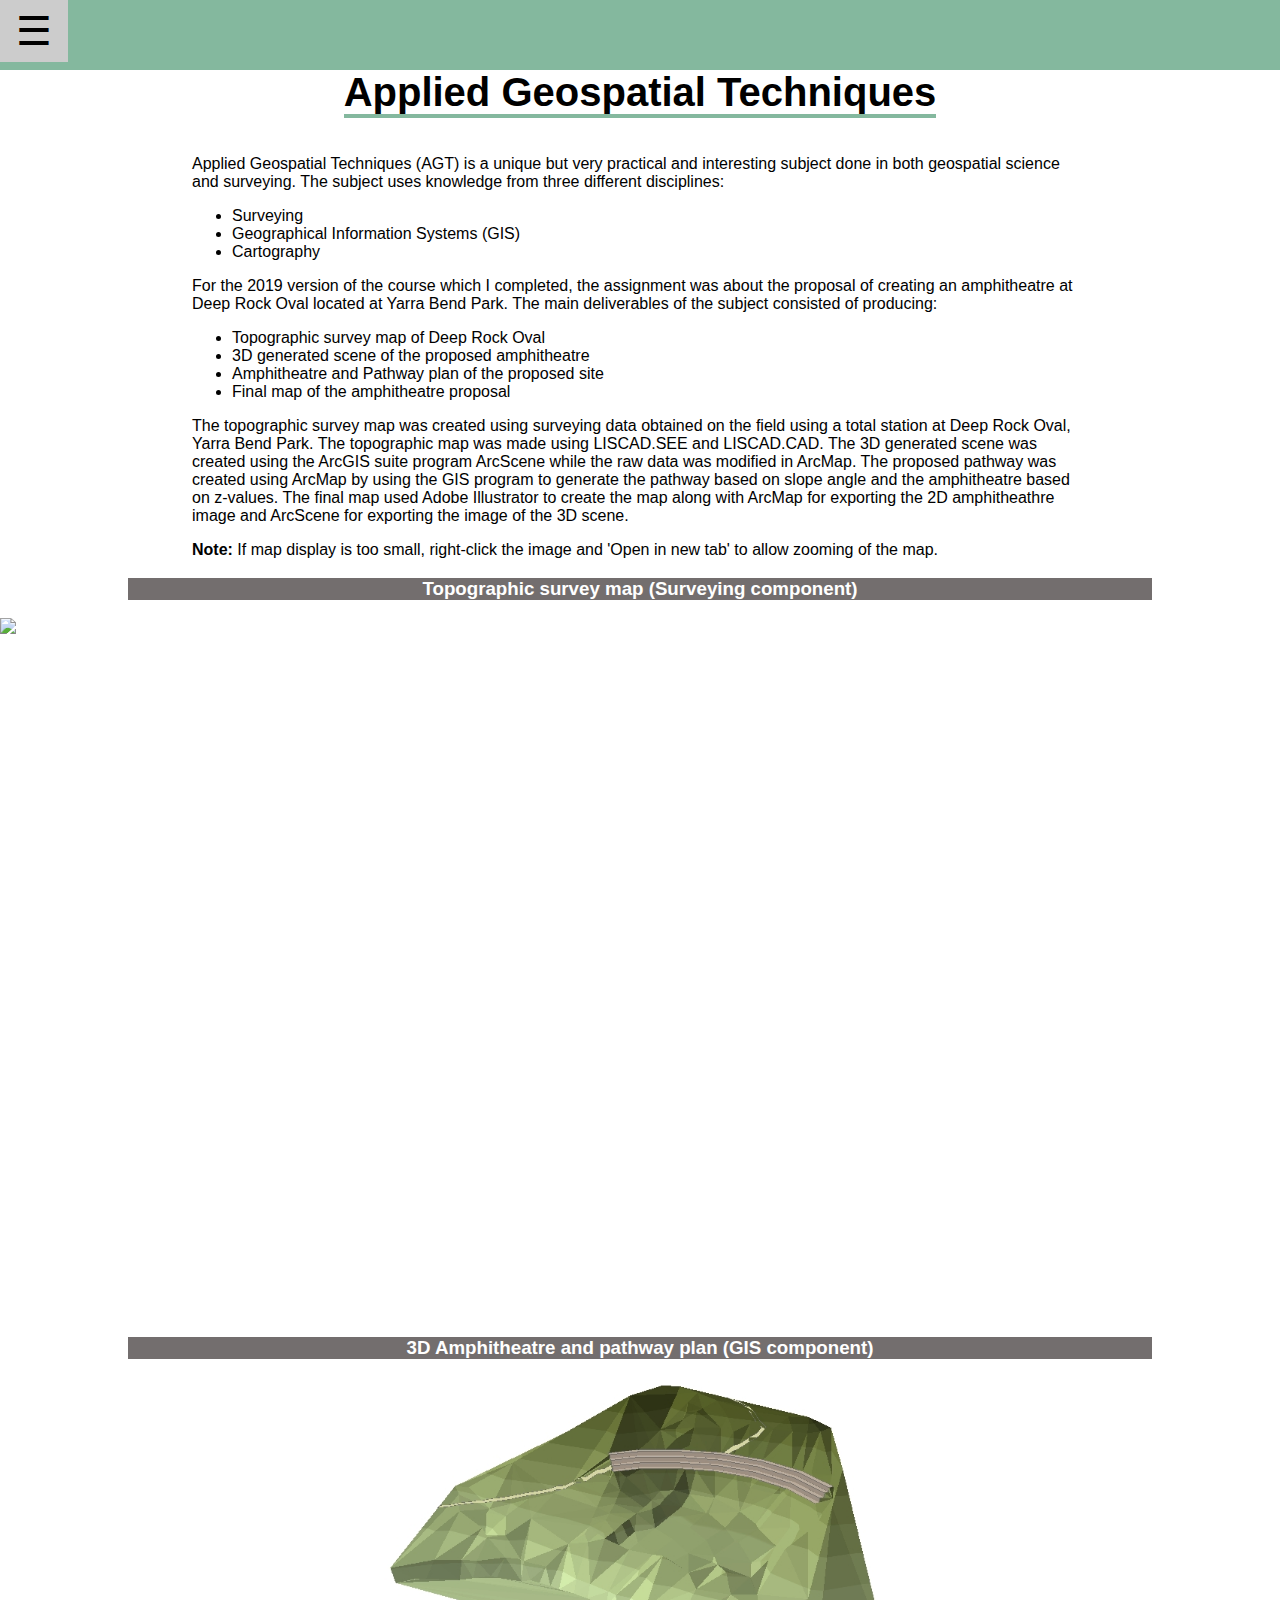
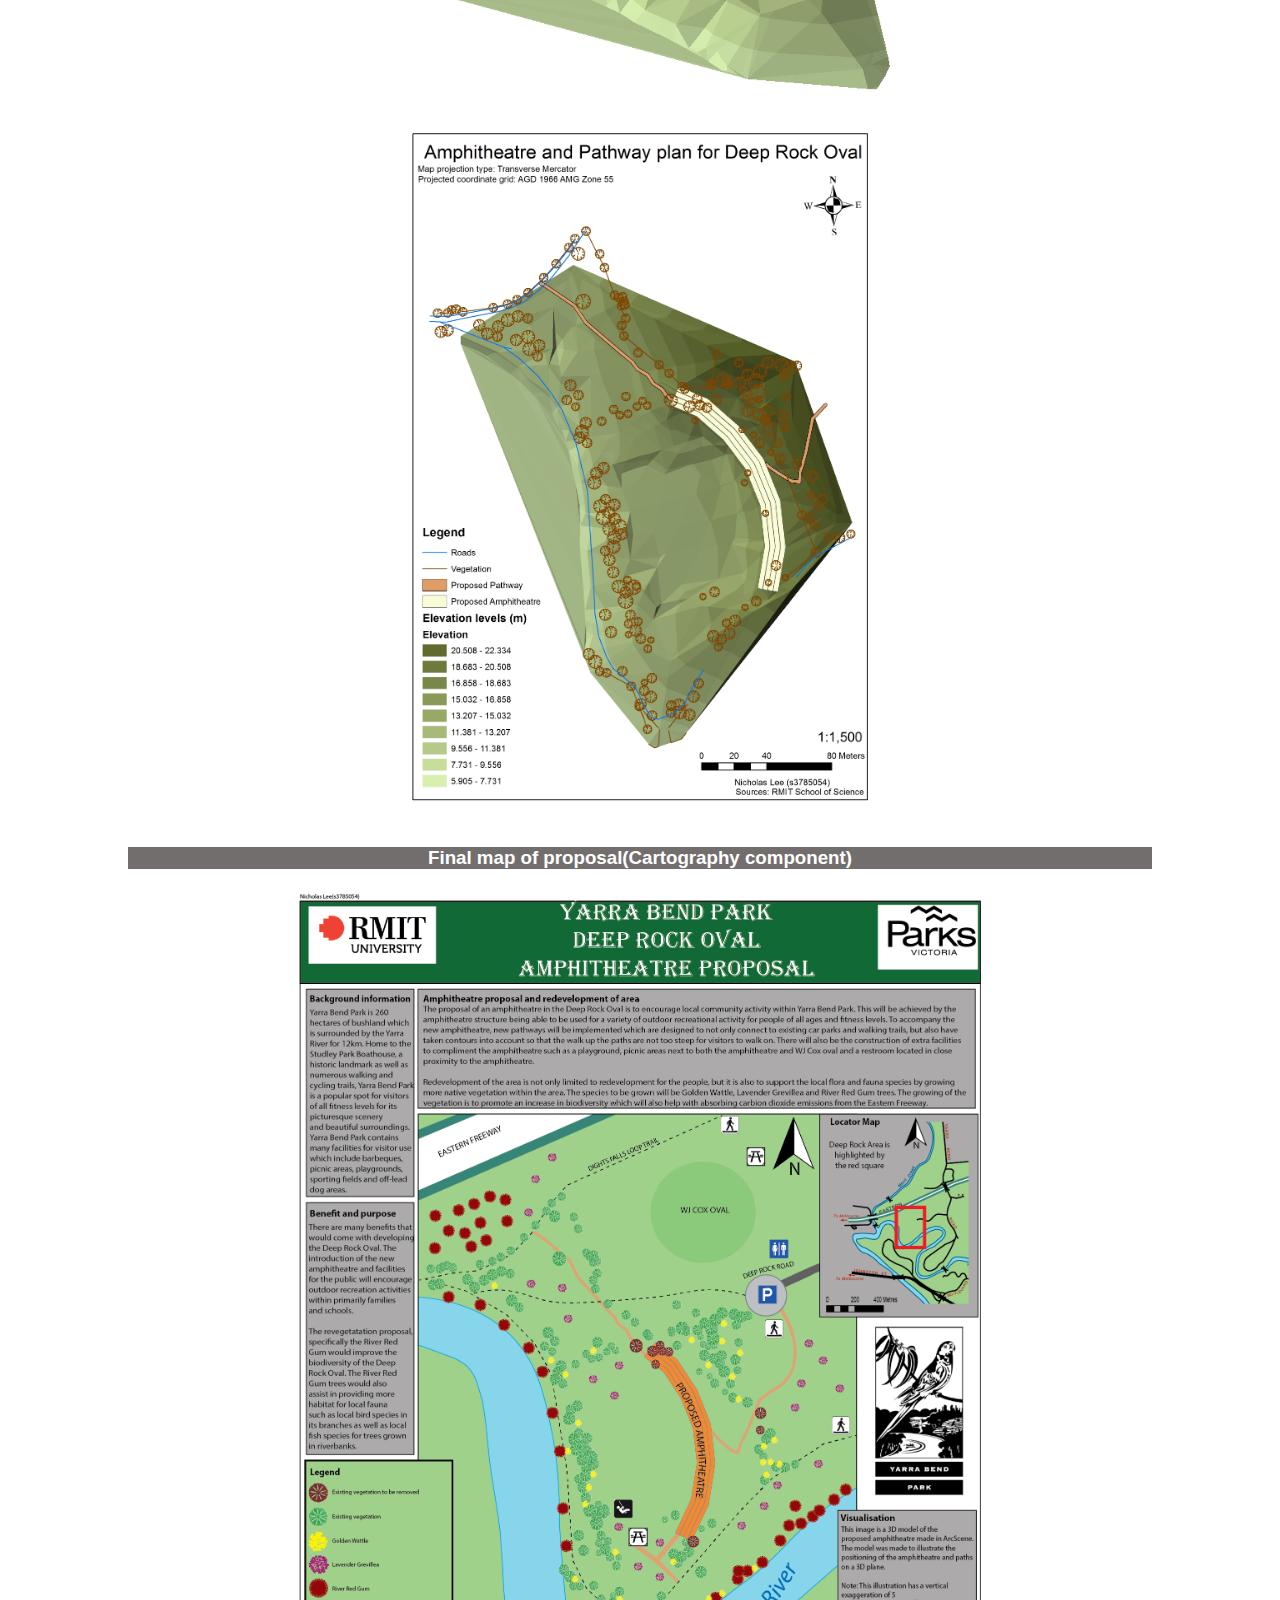
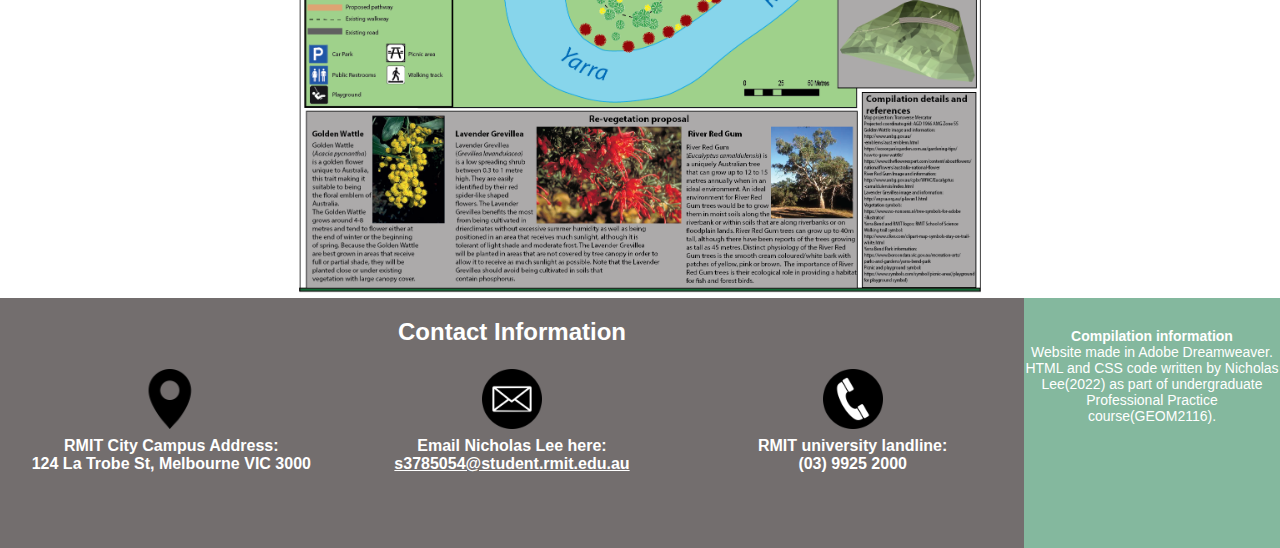
==== AGT.html @ b7602c67 "Initial commit" ====
<!doctype html>
<html>
<head>
<meta charset="utf-8">
<title>Applied Geospatial Techniques</title> <!--Title of page in browser-->
	<link rel="stylesheet" href="assignmentcss.css">
	<link rel="icon" type="image/x-icon" href="favicon.png">
</head>
<body>
	<!--Start of header-->
	<div id="sidebar" class="sidebar-animate-open" style="display:none"> <!--MUST BE AT TOP OF DOCUMENT-->
		<button onclick="close_sidebar()" class="sidebar-menu-button close-sidebar-button">&times;</button>
		<a href="index.html" class="sidebar-menu-button mainbutton">Home</a>
		<a href="AboutPage.html" class="sidebar-menu-button mainbutton">About</a>
		<a href="IndustryExperience.html" class="sidebar-menu-button mainbutton">Industry Experience</a>
		<a class="sidebar-menu-button active mainbutton" onclick="DropdownFunc">Academic Activity &#9660;</a>
			<div id="dropdownlist">
				<a href="AcademicWork.html" class="sidebar-menu-button dropdown-button">Overview</a>
				<a href="MajorProject.html" class="sidebar-menu-button dropdown-button">Geospatial Major Project</a>
				<a href="AGT.html"class="sidebar-menu-button dropdown-button">Applied Geospatial Techniques</a>
				<a href="AdvSIS.html"class="sidebar-menu-button dropdown-button">Advanced SIS</a>
				<a href="Cartography.html" class="sidebar-menu-button dropdown-button">Cartography</a>
				<a href="DistributedMapping.html" class="sidebar-menu-button dropdown-button">Distributed Mapping</a>
				<a href="UAS.html" class="sidebar-menu-button dropdown-button">UAS Operations</a>
			</div>
		<a href="Credits.html" class="sidebar-menu-button mainbutton">Acknowledgements</a>
		<div class="other-sidebar-info">
			<table class="sidebar-contact-table"> 
				<tr>
					<td>
						<a href="https://au.linkedin.com/in/nicholas-lee-097a52230" target="_blank"><img src="linkedin.png" class="sidebar-images"></a>
					</td>
					<td>
						<a href="https://au.linkedin.com/in/nicholas-lee-097a52230" target="_blank">LinkedIn</a>
					</td>
				</tr>
				<tr>
					<td>
						<a href="https://twitter.com/RMIT" target="_blank"><img src="twitter.png" class="sidebar-images"></a>
					</td>
					<td>
						<a href="https://twitter.com/RMIT" target="_blank">Twitter</a>
					</td>
				</tr>
			</table>
			<img src="rmitlogo.png" alt="rmit" class="rmit-NEW">
		</div>
	</div>
	<div class="header">
		<button class="sidebar-menu-button open-sidebar-button" onclick="open_sidebar()">&#9776;</button>
	</div>
	<!--End of header-->

    <!--Title of page-->
    <div class="pagetitle">
        <span class="title-ul">Applied Geospatial Techniques</span>
    </div>
	<div class="academic-intro">
		Applied Geospatial Techniques (AGT) is a unique but very practical and interesting subject done in both geospatial science and surveying. The subject uses 
		knowledge from three different disciplines:
		<ul>
			<li>Surveying</li>
			<li>Geographical Information Systems (GIS)</li>
			<li>Cartography</li>
		</ul>
		<p>
		For the 2019 version of the course which I completed, the assignment was about the proposal of creating an amphitheatre at Deep Rock Oval located at Yarra Bend Park.
		The main deliverables of the subject consisted of producing:
		<ul>
			<li>Topographic survey map of Deep Rock Oval</li>
			<li>3D generated scene of the proposed amphitheatre</li>
			<li>Amphitheatre and Pathway plan of the proposed site</li>
			<li>Final map of the amphitheatre proposal</li>
		</ul>
		</p>
		<p>
			The topographic survey map was created using surveying data obtained on the field using a total station at Deep Rock Oval, Yarra Bend Park.
			The topographic map was made using LISCAD.SEE and LISCAD.CAD. The 3D generated scene was created using the ArcGIS suite program ArcScene while the raw data was
			modified in ArcMap. The proposed pathway was created using ArcMap by using the GIS program to generate the pathway based on slope angle and the amphitheatre
			based on z-values. The final map used Adobe Illustrator to create the map along with ArcMap for exporting the 2D amphitheathre image and ArcScene for 
			exporting the image of the 3D scene.
		</p>
		<p>
			<b>Note:</b> If map display is too small, right-click the image and 'Open in new tab' to allow zooming of the map.
		</p>
	</div>	

	<div class="bar"><h3>Topographic survey map (Surveying component)</h3></div>
	<img src="Academic-Gallery/AGT-CAd.png" class="agt-survey">
	<div class="bar"><h3>3D Amphitheatre and pathway plan (GIS component)</h3></div>
	<img src="Academic-Gallery/AGT-3D-Amphitheatre.png" class="agt-gis">
	<img src="Academic-Gallery/AGT-Amphitheatre.jpg" class="agt-gis">
	<div class="bar"><h3>Final map of proposal(Cartography component)</h3></div>
	<img src="Academic-Gallery/AGT-Map.png" class="agt-carto">
    <div class="footer"> <!--Start of footer-->
		<div class="compilationinformation">
			<b>Compilation information</b>
			<br>Website made in Adobe Dreamweaver.
			<br>HTML and CSS code written by Nicholas Lee(2022) as part of undergraduate Professional Practice course(GEOM2116).
		</div>
		<table class="contacttable">
			<caption><h2>Contact Information</h2></caption>
			<tr>
				<th><img src="mappin.png" alt="pointer" class="contactimages"></th>
				<th><img src="mail.png" alt="email" class="contactimages"></th>
				<th><img src="phone.png" alt="phone" class="contactimages"></th>
			</tr>
			<tr>
				<th>
					RMIT City Campus Address:
					<br>124 La Trobe St, Melbourne VIC 3000</th>
				<th>
					Email Nicholas Lee here:
					<br><a href = "mailto:s3785054@student.rmit.edu.au">s3785054@student.rmit.edu.au</a>
				</th>
				<th>RMIT university landline:
					<br>(03) 9925 2000
				</th>
			</tr>
		</table>
	</div> <!--End of footer-->
</body>
<script> //Code for opening and closing sidebar 
    function open_sidebar() {
      document.getElementById("sidebar").style.display = "block";
    }
    function close_sidebar() {
      document.getElementById("sidebar").style.display = "none";
    }
</script>
</html>
---- assignmentcss.css ----
@charset "utf-8";
/* CSS Document */
body {
	font-family: Lucida Sans Unicode, Lucida Grande, sans-serif;
	margin: 0px;
	/*background-color:rgb(220,220,220);*/
}
.header{ /*Header*/
	background-color: #84b89e;
	height: 70px; /*Original value is 130px*/
	vertical-align: middle;
	overflow: hidden;
	/*border-bottom: 2px solid #574f4f;*/
}
a:link { /*Changes colour of links*/
	color: inherit;
	background-color: transparent;
  }
.rmit{ /*RMIT logo*/
	height: auto;
	width: 220px;
	padding: 30px;
}

/*Navigation SIDEBAR*/
#sidebar{ /*WEBSITE WITHOUT MODIFICATIONS HAS THIS AS AN ID (#) RATHER THAN A COMMENT (.)*/
	height:100%;
	width:250px;
	background-color:#f5f6f7;
	position:fixed!important;
	z-index:2;
	overflow-x: hidden;
}
.sidebar-animate-open{
		position:relative;
		animation:animateleft 0.4s
	}
@keyframes animateleft{
		from{
			left:-300px;opacity:0
		} 
		to{left:0;opacity:1}
}
.sidebar-menu-button{
	border:none;
	display:inline-block;
	padding:8px 16px;
	vertical-align:top;
	overflow:hidden;
	text-decoration:none;
	color:inherit;
	background-color:inherit;
	cursor:pointer;
	white-space:nowrap;
}
.mainbutton{ /*Button to open a page*/
	width: 240px;
	float: left;
	font-size: 20px;
}
.dropdown-button{ /*Sub-menu button font size*/
	font-size: 15px;
	width: 240px;
	float: left;
}
.open-sidebar-button{
	font-size: 40px;
}
.close-sidebar-button{
	float: right;
	font-size: 20px;
}
.other-sidebar-info{

	width:100%;
}
.sidebar-images{
	height: 30px;
	width: auto;
	
}
.rmit-NEW{ /*RMIT logo*/
    height: auto;
    width: 150px;
    position: absolute;
    bottom: 20px;
    left: 16%
}
.sidebar-contact-table{
	margin-left: 40px;
    width: 270px;
    position: relative;
    top: 5px;
}

.sidebar-menu-button:hover{
	color:#000!important;
	background-color:#ccc!important;
	
}
.sidebar-menu-button a.active {
	background-color: limegreen;
	color: black;
}
/*Navigation bar*/
.navbar{
	list-style-type: none;
	width: auto;
	margin: 0;
	float: right;
	position: relative;
}
.navbarli{ 
	float: left; /*To make sure the list goes in order as floating right would reverse the list order*/
	margin-top: 76px;
}
.navbar a {
	color: white;
	background-color:black;
	text-align: center;
	display: block;
	padding: 14px 20px;
	text-decoration: none;
	font-size: 17px;
}
.navbar a.active {
	background-color: limegreen;
	color: black;
}
.navbar a:hover:not(.active) {
	background-color: #ddd;
	color: black;
}
/*Home page map*/
.mapbgdiv{
	margin: 20px;
	position: relative;
}
.mapbg{
	width: 100%;
	height: 600px;
	filter: brightness(70%) blur(4px);
}
.title{ /*Title box*/
	color: white;
	border: 1px solid white;
	background-color: rgba(0,0,0,0.55); /*the fourth number changes opacity*/
	text-align: center;
	margin: auto;
	position: relative;
	bottom: 400px;
	width: 500px;
}
/*Recurring bars on home page*/
.bar{
	color: white;
	background-color: rgba(115,110,110,1.00);
	text-align: center;
	position: relative;
	width: 80%;
	margin: auto;
}
.pagetitle{
	font-weight: bolder;
	font-size: 40px;
	width: auto;
	text-align: center;
	margin: auto;
}
.title-ul{ /*Controls the underline of page titles*/
	border-bottom: 4px solid #84b89e;
}
.intro{
	top: -150px;
}
.about{
	text-align: left;
	position: relative;
	bottom: 100px;
	font-size: 16px;
	/*font-weight: bolder;*/
	margin: auto;
	width: 1200px;
}
/*Fading images grid*/
.imagegrid{ /*Height and width for images that fade*/
	width: 500px;
	height: 300px;
	padding: 20px; 
	transition: 0.5s ease;
}

.fadetext{ /*Fading textbox code when mouse is not over it*/
	opacity: 0;
	background-color: rgba(0,0,0,1);
	width: 430px;
	height: 30px;
	font-size: 16px;
	color: white;
	transition: 0.5s ease;
	z-index: 1;
	transform: translate(-50%, -50%);
	top: 50%;
	left: 50%;
	position: absolute;	
}
.container:hover .imagegrid{ /*Image fade effect when mouse hovers over it*/
	opacity: 0.3;
}
.container:hover .fadetext{ /*Text fade effects when mouse hovers over it*/
	opacity: 1;
}
.container{
	position: relative;
	width: 50%;
}
.fadingimagegridrows{
	text-align: center;
}
/*Footer*/
.footer{
	width: 100%;
	left: 0;
	bottom: 0;
	background-color: rgb(115,110,110);
	height: 250px;
}
.contacttable{
	color: white;
	vertical-align: middle;
	margin-top: 0px;
	float: left;
	width: 80%;
	table-layout: fixed;
}
.contactimages{
	width: auto;
	height: 60px;	
}
.compilationinformation{
	right: 0;
	height: 220px;
	color: white;
	text-align: center;
	font-size: 14px;
	background-color: #84b89e;
	position: absolute;	
	width: 20%;
	padding-top:30px;
}

/*About page code only*/
.abouttheauthor{
	text-align: left;
	bottom: 100px;
	font-size: 16px;
	/*font-weight: bolder;*/
	width: 1000px;
	margin: auto;
}
.miniditdiv{
	text-align: center;
}
.minidit{
	height: 400px;
	width: auto;
	padding: 20px;
}
/*Integrated Map Page code only*/

.imaptext{
	text-align: left;
	bottom: 100px;
	font-size: 16px;
	/*font-weight: bolder;*/
	width: 1000px;
	margin: auto;
}
.imaptext > ul {
  	display: inline-block;
	list-style-type: none;
}
.imaplegend{
	vertical-align: middle;
	margin-left: auto;
	margin-right: auto;
	table-layout: fixed;
	text-align: center;
}
.imaplegendimages{
	width: auto;
	height: 50px;
}
/*Assignment 4 CSS Code only*/
.mapcontainer { /*Div for map only*/
	/*width: 1000px*/
	width: 1250px; 
	height: 600px; 
	margin: auto;
}
.map-overlay { /*Data table for the map*/
  position: absolute;
  top: 0;
  right: 0;
  background: rgba(255, 255, 255, 0.8);
  margin-right: 20px;
  font-family: Arial, sans-serif;
  overflow: auto;
  border-radius: 3px;
  z-index: 1;
  padding: 10px;
}
.features { /*Placement of the data table for the map*/
  top: 315px;
  right: 120px;
  height: 250px;
  margin-top: 20px;
  width: 300px;
}
.legend {
	box-shadow: 0 1px 2px rgba(0, 0, 0, 1);
	line-height: 18px;
	height: 170px;
	margin-top: 20px;
	width: 100px;
	top: 705px;
	right: 120px;
}
.legend-key {
  display: inline-block;
  border-radius: 20%;
  width: 10px;
  height: 10px;
  margin-right: 5px;
}
/*Button CSS*/
.tab{ /*Buttons to press for map changes*/
	/*height: 600px;
	width: 30%;
	
	*/
	display: inline-block;
	border: 1px solid #ccc;
  	background-color: #f1f1f1;
	width: 30%;
	float: left;
}
.tabcontent{  /*Adjusts the Div that holds the buttons and map*/
	/*width: 70%;*/
	height: 750px;
	/*float: left;*/
	border-left: none;
	border: none;
}
.tab button {
  display: block;
  background-color: inherit;
  color: black;
  padding: 22px 16px;
  width: 100%;
  border: none;
  outline: none;
  text-align: center;
  cursor: pointer;
  transition: 0.3s;
  font-size: 15px;
  margin: auto;
}
.tab button:hover {
  background-color: #ddd;
}
.tab button.active {
  background-color: #ccc;
}
.dashboard{
	position: relative;
	margin: auto;
	width: 90%;
	height: 650px;
	padding: 20px;
}
.comparemap{
	top:400px;
	left: 300px;
	position: absolute;
}
/*Industry Information*/
.skills{
	background-color: #ccc;
}
.icontable{
	margin-left: auto;
	margin-right: auto;
	font-weight: bold;
	border-spacing: 60px;
}
.iconimages{
	width: auto;
	height: 80px;
}
.company-logo{
	height: 100px;
	width: auto;
	margin-left: auto;
	margin-right: auto;
	display:block;
}
.job-title{
	text-align: center;
	width: 70%;
	margin:auto;
	margin-top: 40px;
	font-size: 20px;
	font-weight: bolder;
}
.job-time{
	text-align: center;
	width: 70%;
	margin:auto;
	margin-top: 20px;
	font-size: 17px;
	font-weight: bolder;
}
.job-overview{
	text-align: left;
    width: 50%; /*Originally 40% for original plan*/
    margin: auto; /*Originally margin-left: 80px; for original plan*/
    margin-top: 40px;
    left: 50%;
    display: block;
}
/*Academic Intro*/
.academic-intro{
	text-align: left;
	width: 70%;
	margin:auto;
	margin-top: 40px;
}
/*Advanced SIS*/
.iframe-carto{
	width: 960px;
	height: 540px;
	margin-left: auto;
	margin-right: auto;;
	display: block;
}
.adv-sis-dt{
	width: 900px;
	height: auto;
	display: block; 
	margin-left: auto;
	margin-right: auto;
	padding:10px;
}
.adv-sis-flowchart{
	width: auto;
	height: 500px;
	display: block; 
	margin-left: auto;
	margin-right: auto;
}
/*Applied Geospatial Techniques*/
.agt-survey{
	width: auto;
	height: 700px;
	display: block; 
	margin-left: auto;
	margin-right: auto;
}
.agt-gis{
	width: 40%;
	height: auto;
	display: block;
	margin-left: auto;
	margin-right: auto;
}
.agt-carto{
	width: auto;
	height: 1000px;
	display: block; 
	margin-left: auto;
	margin-right: auto;
	padding: 5px;
}

/*Cartography*/
.carto-crop{
	clip: rect(0px,60px,200px,0px);
}
.ls-maps{ /*Landscape maps*/
	width: auto;
	height: 800px;
	display: block; 
	margin-left: auto;
	margin-right: auto;
	bottom: 1000px;
	padding: 5px;
}
.pr-maps{ /*Portrait maps*/
	width: auto;
	height: 900px;
	display: block; 
	margin-left: auto;
	margin-right: auto;
}
/*Major Project*/
.major-project{
	display: block; 
	margin-left: auto;
	margin-right: auto;
	height: 800px;
	width: auto;
}
/*UAS*/
.hr-uas{ /*Horizontal images*/
	width: auto;
	height: 500px;
	display: block; 
	margin-left: auto;
	margin-right: auto;
}
.vt-uas{ /*Vertical images*/
	width: auto;
	height: 700px;
	display: block; 
	margin-left: auto;
	margin-right: auto;
}
.dem-uas{
	width: 700px;
	height: auto;
	display: block; 
	margin-left: auto;
	margin-right: auto;;
}

/*Credits*/
#attribution-table{
	margin-left: auto;
	margin-right: auto;
}
.icon-attribute{
	width: auto;
	height: 50px;
}

/*Class modifications outside of size modifications will not affect images.*/
/*To modify images fitting on webpage, modify the div where the image is inside*/
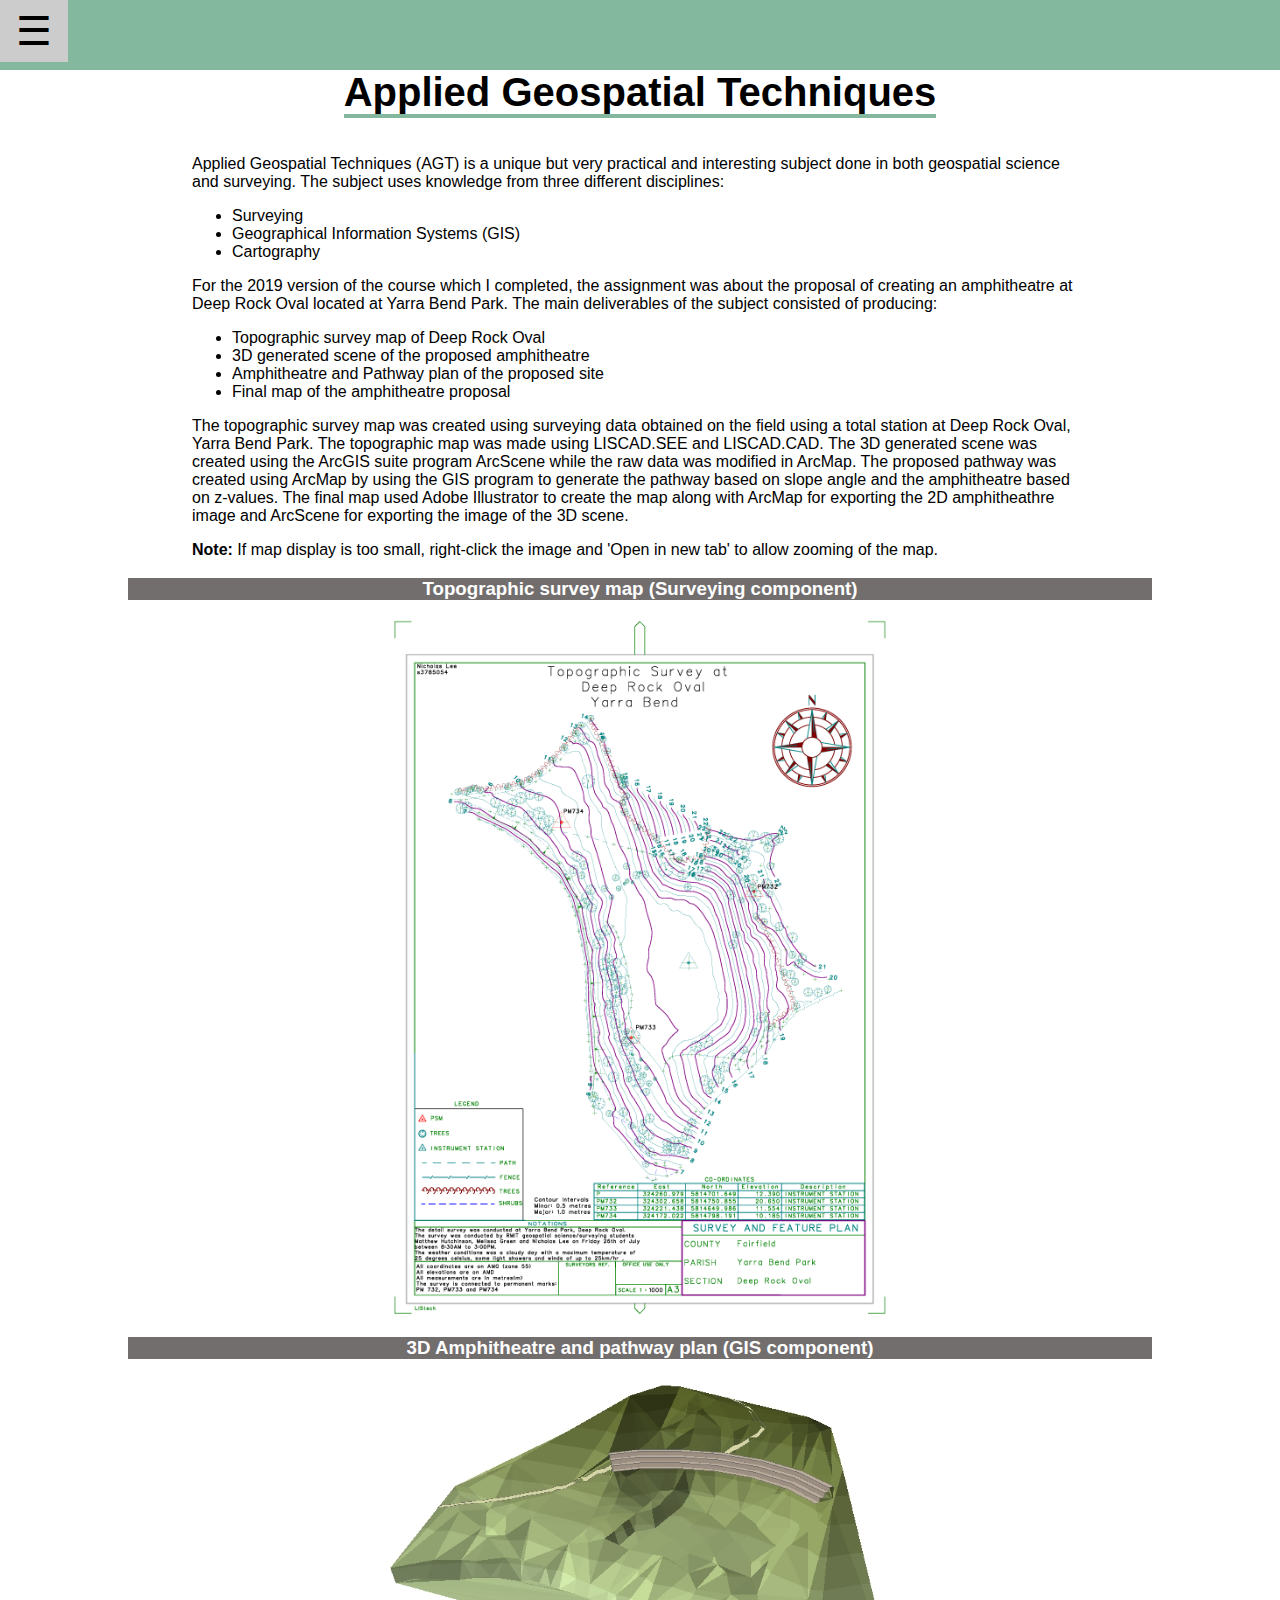
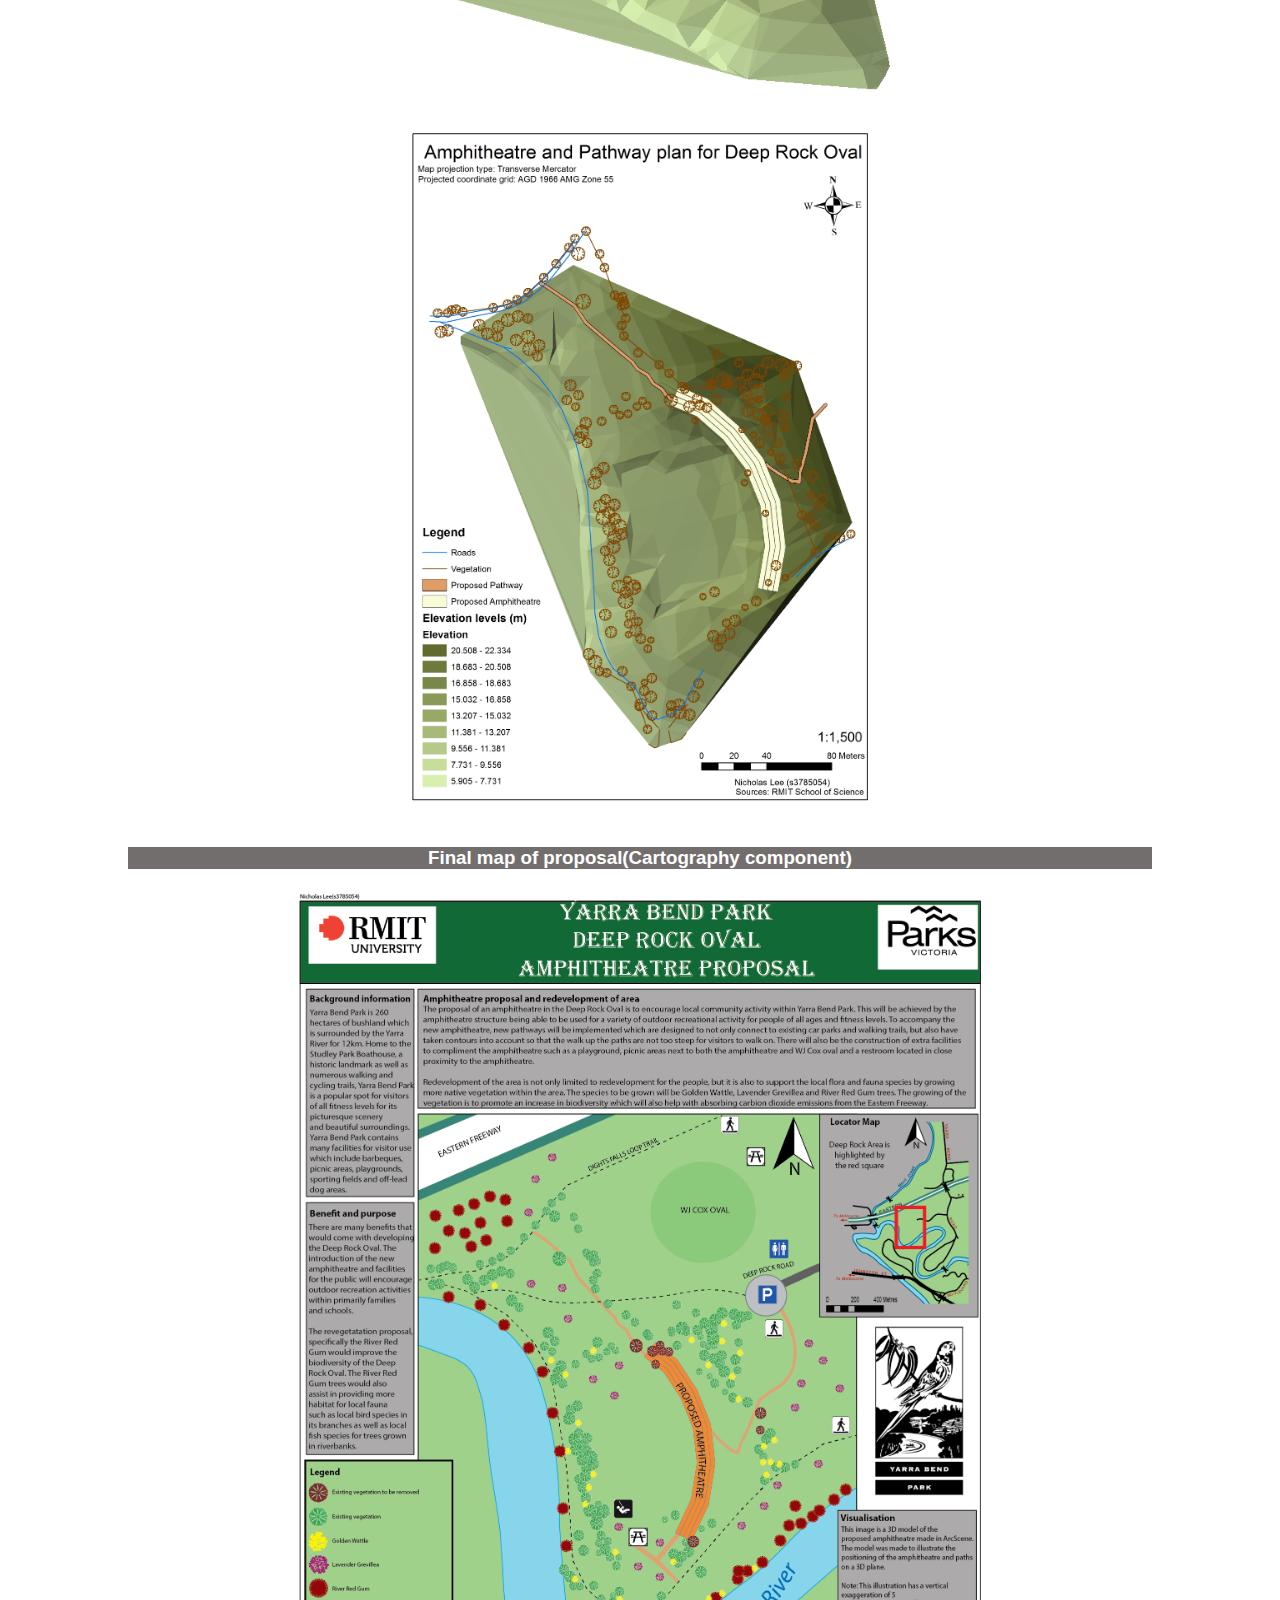
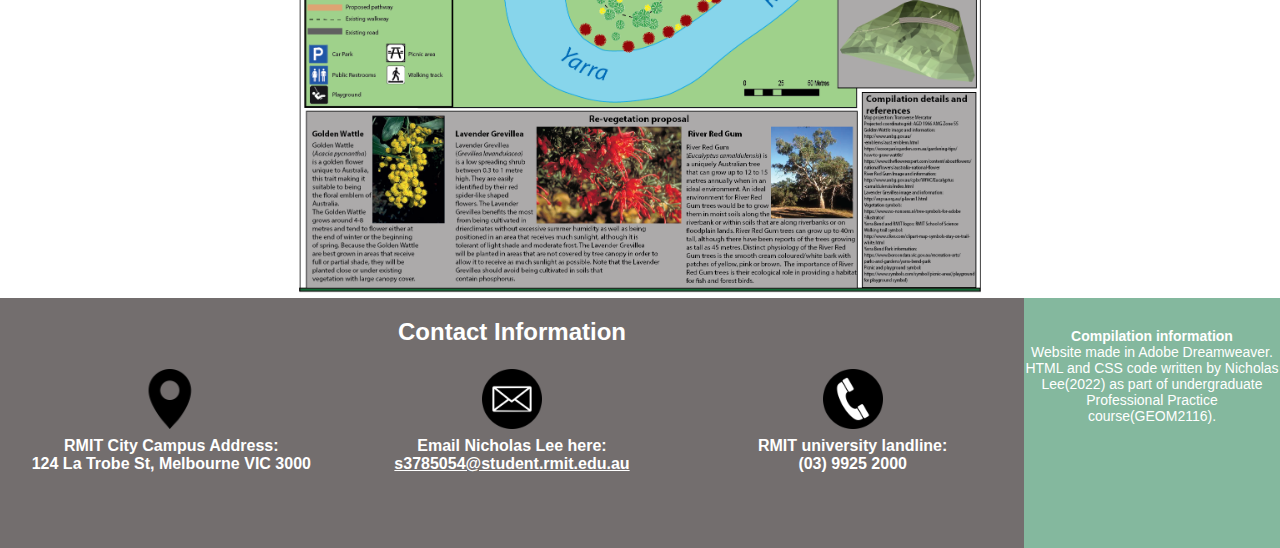
==== commit 54771f54: "Update AGT.html" ====
--- a/AGT.html
+++ b/AGT.html
@@ -86,7 +86,7 @@
 	</div>	
 
 	<div class="bar"><h3>Topographic survey map (Surveying component)</h3></div>
-	<img src="Academic-Gallery/AGT-CAd.png" class="agt-survey">
+	<img src="Academic-Gallery/AGT-CAD.png" class="agt-survey">
 	<div class="bar"><h3>3D Amphitheatre and pathway plan (GIS component)</h3></div>
 	<img src="Academic-Gallery/AGT-3D-Amphitheatre.png" class="agt-gis">
 	<img src="Academic-Gallery/AGT-Amphitheatre.jpg" class="agt-gis">
@@ -128,4 +128,4 @@
       document.getElementById("sidebar").style.display = "none";
     }
 </script>
-</html>+</html>
